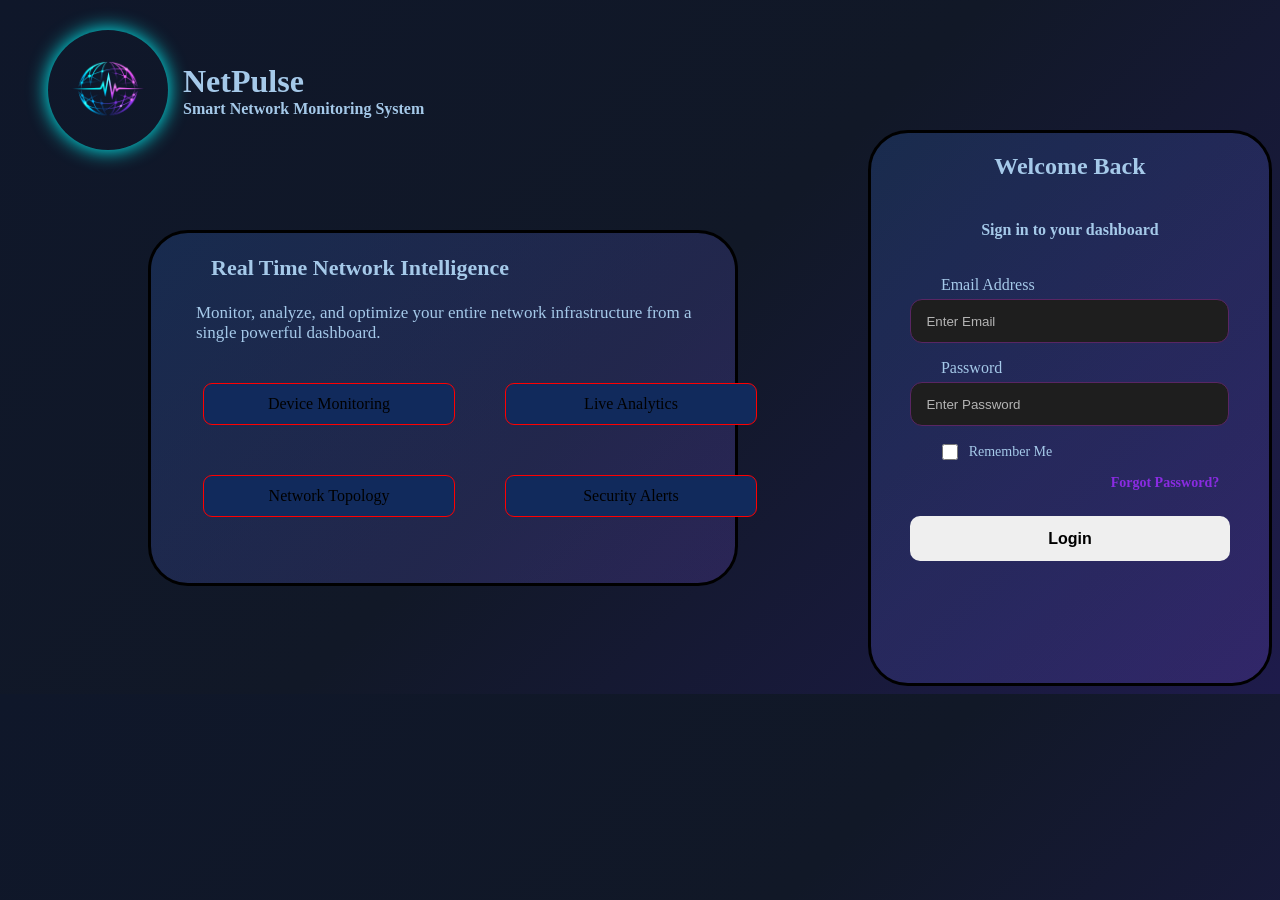
==== index.html @ 5489e39a "Add files via upload" ====
<!DOCTYPE html>
<html>
    <head>
        <title></title>
        <link rel="stylesheet" href="loginStyle.css">
    </head>
    <body>
        <div class="logo">
            <img src="SNMS.png" alt="NetPulse Logo" class="logoImage">
            <div>
                <h1>NetPulse</h1>
                <h4>Smart Network Monitoring System</h4>
            </div>
          
        </div>
        <div class="mainContainer">
                <div  class="intro">
                    <h3 class="headDeclaration">Real Time Network Intelligence</h3>
                    <h6 class="declaration">Monitor, analyze, and optimize your entire network infrastructure from a <br>single powerful dashboard.</h6>
                    <div class="features">
                        <div class="box">
                        Device Monitoring
                    </div>
                    <div class="box">
                        Live Analytics
                    </div>
                    <div class="box">
                        Network Topology
                    </div>
                    <div class="box">
                        Security Alerts
                    </div>
                 </div>
                  </div>
                 <div class="loginbox">
                    <h2>Welcome Back</h2>
                    <h4>Sign in to your dashboard</h4>
                    <p>Email Address</p>
                     <input type="email" placeholder="Enter Email" class="email">
                    <p>Password</p>
                     <input type="password" placeholder="Enter Password" class="password">
                     <div class="rememberSection">
                        <input type="checkbox" id="remember">

                        <label for="remember">Remember Me</label>
                    </div>
                     <a href="#" class="forgotPassword">Forgot Password?</a>
                     <button class="login" onclick="window.location.href='dashboard.html'">Login</button>                
        </div>
        </div>
        <script src=""></script>
    </body>
</html>
---- loginStyle.css ----
body{
                background: linear-gradient(
                    135deg,
                    #0f172a,
                    #111827,
                    #1e1b4b
                );
            }
            .intro{
                display: flex;
                flex-direction: column;
                background: linear-gradient(
                135deg,
                rgba(59,130,246,0.18),
                rgba(139,92,246,0.18)
            );
                width: 660px;
                height: 350px;
                align-items: flex-start;
                border: 3px solid black;
                border-radius: 40px;
                margin-left: 70px;
                margin-top: -100px;
            }
                    .logo h1,
            .logo h4{
                margin: 0;
            }
            .headDeclaration{
                margin-left: 60px;
                font-size: 22px;
            }
            .declaration{
                margin-left: 45px;
                font-size: 17px;
                margin-top: 0px;
                font-weight: normal;
            }
            .features{
                display: grid;
                grid-template-columns: 1fr 1fr;
                gap: 50px;
                width: 450px;
                margin-left: 52px;
            }
            .box{
                background-color: rgb(17, 42, 92);
                height:40px;
                width: 250px;
                text-align: center;
                align-content: center;
                border: 1px solid red;
                border-radius: 9px;
            }
            .logo{
                display: flex;
                align-items: center;
                gap: 15px;
                margin-top: 30px;
                margin-left: 40px;
            }
            .mainContainer{
                display: flex;
                gap:60px;
                align-items: center;
                margin-left: 70px;
                margin-top: 80px;
            }
            .loginbox{
                display: flex;
                flex-direction: column;
                 background: linear-gradient(
                    135deg,
                    rgba(59,130,246,0.18),
                    rgba(139,92,246,0.18)
                );
                width: 450px;
                height: 550px;
                align-items: center;
                border: 3px solid black;
                border-radius: 40px;
                margin-left: 70px;
                margin-top: -100px;
            }
            .email{
                height: 40px;
                width: 300px;
                 border: 1px solid rgb(89, 38, 99);
                border-radius: 12px;
                background-color: black;
                padding-left: 15px;
            }
            .password{
                height: 40px;
                width: 300px;
                border: 1px solid rgb(89, 38, 99);
                border-radius: 12px;
                background-color: black;
                padding-left: 15px;
            }
            .loginbox input{
                color: rgb(176, 201, 227);
                background-color: #1e1e1e;
                border: 1px solid rgb(89, 38, 99);
            }
            .loginbox p{
                align-self: flex-start;
                margin-left: 70px;
                margin-bottom: 5px;
            }
            .login{
                margin-top: 25px;
                height: 45px;
                width: 320px;
                border: none;
                border-radius: 10px;
                font-size: 16px;
                font-weight: bold;
                cursor: pointer;
                transition: 0.3s;
            }
            input::placeholder{
                color: rgb(180,180,180);
            }
            .login:hover{
                transform: scale(1.03);
                background-color: rgb(118, 43, 188);
            }
            .logoImage{
                width: 120px;
                height: 120px;
                box-shadow: 0px 0px 20px cyan;
                border-radius: 50%;
            }
            .forgotPassword{
                margin-top: 12px;
                margin-left: 190px;

                text-decoration: none;
                color: blueviolet;

                font-size: 14px;
                font-weight: bold;
            }
            .forgotPassword:hover{
                text-decoration: underline;
            }
            .rememberSection{
                display: flex;
                align-items: center;

                gap: 8px;

                margin-top: 15px;
                margin-right: 150px;
            }
            .rememberSection input{
                width: 16px;
                height: 16px;

                cursor: pointer;
            }
            .rememberSection label{
                font-size: 14px;
            }
            h1,h2,h3,h4,h5,h6,p,label,a{
    color: rgb(165, 201, 233);
}
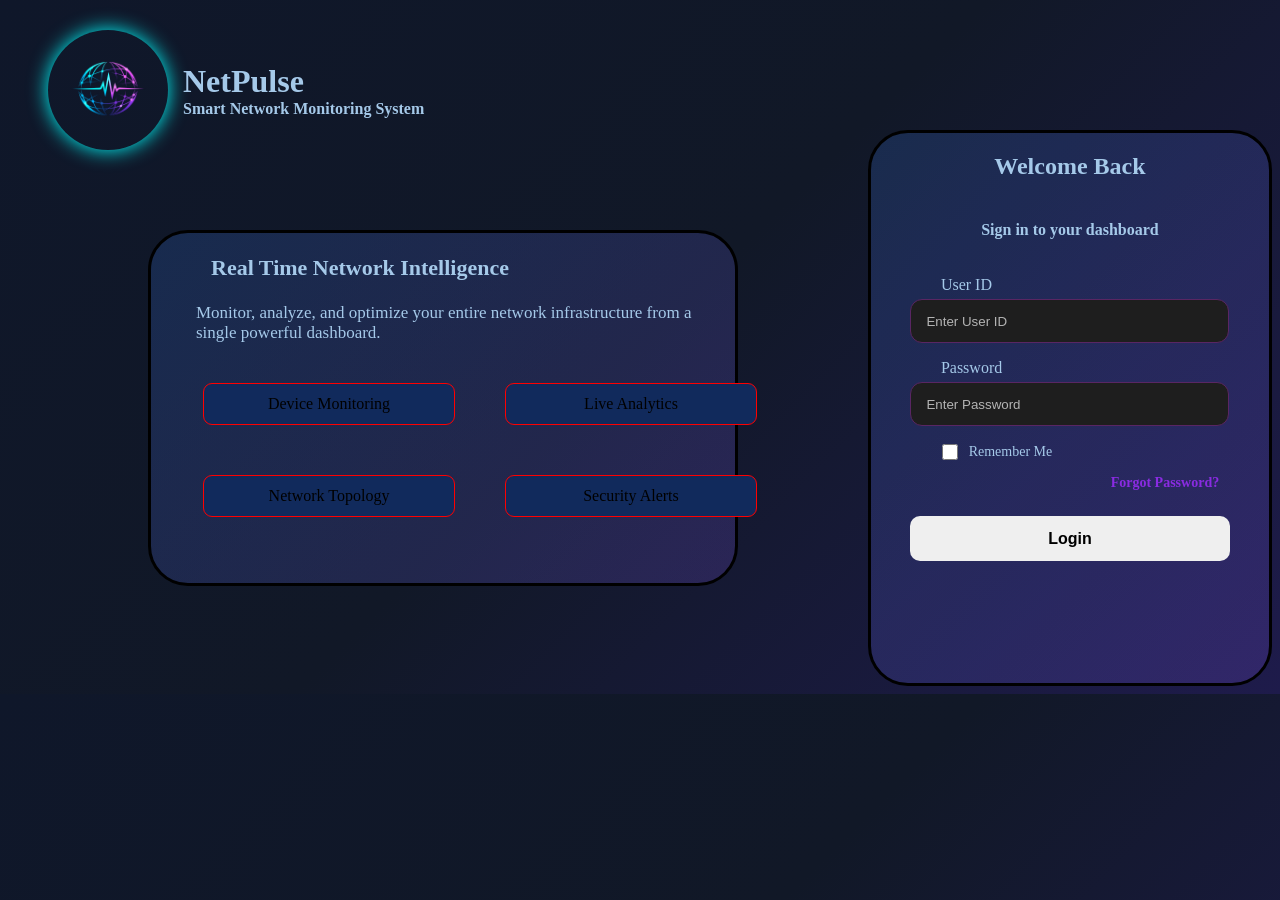
==== commit cfe2777d: "Initial commit" ====
--- a/index.html
+++ b/index.html
@@ -1,53 +1,53 @@
-<!DOCTYPE html>
-<html>
-    <head>
-        <title></title>
-        <link rel="stylesheet" href="loginStyle.css">
-    </head>
-    <body>
-        <div class="logo">
-            <img src="SNMS.png" alt="NetPulse Logo" class="logoImage">
-            <div>
-                <h1>NetPulse</h1>
-                <h4>Smart Network Monitoring System</h4>
-            </div>
-          
-        </div>
-        <div class="mainContainer">
-                <div  class="intro">
-                    <h3 class="headDeclaration">Real Time Network Intelligence</h3>
-                    <h6 class="declaration">Monitor, analyze, and optimize your entire network infrastructure from a <br>single powerful dashboard.</h6>
-                    <div class="features">
-                        <div class="box">
-                        Device Monitoring
-                    </div>
-                    <div class="box">
-                        Live Analytics
-                    </div>
-                    <div class="box">
-                        Network Topology
-                    </div>
-                    <div class="box">
-                        Security Alerts
-                    </div>
-                 </div>
-                  </div>
-                 <div class="loginbox">
-                    <h2>Welcome Back</h2>
-                    <h4>Sign in to your dashboard</h4>
-                    <p>Email Address</p>
-                     <input type="email" placeholder="Enter Email" class="email">
-                    <p>Password</p>
-                     <input type="password" placeholder="Enter Password" class="password">
-                     <div class="rememberSection">
-                        <input type="checkbox" id="remember">
-
-                        <label for="remember">Remember Me</label>
-                    </div>
-                     <a href="#" class="forgotPassword">Forgot Password?</a>
-                     <button class="login" onclick="window.location.href='dashboard.html'">Login</button>                
-        </div>
-        </div>
-        <script src=""></script>
-    </body>
+<!DOCTYPE html>
+<html>
+    <head>
+        <title></title>
+        <link rel="stylesheet" href="loginStyle.css">
+    </head>
+    <body>
+        <div class="logo">
+            <img src="SNMS.png" alt="NetPulse Logo" class="logoImage">
+            <div>
+                <h1>NetPulse</h1>
+                <h4>Smart Network Monitoring System</h4>
+            </div>
+          
+        </div>
+        <div class="mainContainer">
+                <div  class="intro">
+                    <h3 class="headDeclaration">Real Time Network Intelligence</h3>
+                    <h6 class="declaration">Monitor, analyze, and optimize your entire network infrastructure from a <br>single powerful dashboard.</h6>
+                    <div class="features">
+                        <div class="box">
+                        Device Monitoring
+                    </div>
+                    <div class="box">
+                        Live Analytics
+                    </div>
+                    <div class="box">
+                        Network Topology
+                    </div>
+                    <div class="box">
+                        Security Alerts
+                    </div>
+                 </div>
+                  </div>
+                 <div class="loginbox">
+                    <h2>Welcome Back</h2>
+                    <h4>Sign in to your dashboard</h4>
+                    <p>User ID</p>
+                     <input type="email" placeholder="Enter User ID" class="email" id="email">
+                    <p>Password</p>
+                     <input type="password" placeholder="Enter Password" class="password" id="password">
+                     <div class="rememberSection">
+                        <input type="checkbox" id="remember">
+
+                        <label for="remember">Remember Me</label>
+                    </div>
+                     <a href="#" class="forgotPassword">Forgot Password?</a>
+                     <button class="login" id="loginBtn">Login</button>                
+        </div>
+        </div>
+        <script src="loginStyle.js"></script>
+    </body>
 </html>
--- a/loginStyle.css
+++ b/loginStyle.css
@@ -1,168 +1,168 @@
- body{
-                background: linear-gradient(
-                    135deg,
-                    #0f172a,
-                    #111827,
-                    #1e1b4b
-                );
-            }
-            .intro{
-                display: flex;
-                flex-direction: column;
-                background: linear-gradient(
-                135deg,
-                rgba(59,130,246,0.18),
-                rgba(139,92,246,0.18)
-            );
-                width: 660px;
-                height: 350px;
-                align-items: flex-start;
-                border: 3px solid black;
-                border-radius: 40px;
-                margin-left: 70px;
-                margin-top: -100px;
-            }
-                    .logo h1,
-            .logo h4{
-                margin: 0;
-            }
-            .headDeclaration{
-                margin-left: 60px;
-                font-size: 22px;
-            }
-            .declaration{
-                margin-left: 45px;
-                font-size: 17px;
-                margin-top: 0px;
-                font-weight: normal;
-            }
-            .features{
-                display: grid;
-                grid-template-columns: 1fr 1fr;
-                gap: 50px;
-                width: 450px;
-                margin-left: 52px;
-            }
-            .box{
-                background-color: rgb(17, 42, 92);
-                height:40px;
-                width: 250px;
-                text-align: center;
-                align-content: center;
-                border: 1px solid red;
-                border-radius: 9px;
-            }
-            .logo{
-                display: flex;
-                align-items: center;
-                gap: 15px;
-                margin-top: 30px;
-                margin-left: 40px;
-            }
-            .mainContainer{
-                display: flex;
-                gap:60px;
-                align-items: center;
-                margin-left: 70px;
-                margin-top: 80px;
-            }
-            .loginbox{
-                display: flex;
-                flex-direction: column;
-                 background: linear-gradient(
-                    135deg,
-                    rgba(59,130,246,0.18),
-                    rgba(139,92,246,0.18)
-                );
-                width: 450px;
-                height: 550px;
-                align-items: center;
-                border: 3px solid black;
-                border-radius: 40px;
-                margin-left: 70px;
-                margin-top: -100px;
-            }
-            .email{
-                height: 40px;
-                width: 300px;
-                 border: 1px solid rgb(89, 38, 99);
-                border-radius: 12px;
-                background-color: black;
-                padding-left: 15px;
-            }
-            .password{
-                height: 40px;
-                width: 300px;
-                border: 1px solid rgb(89, 38, 99);
-                border-radius: 12px;
-                background-color: black;
-                padding-left: 15px;
-            }
-            .loginbox input{
-                color: rgb(176, 201, 227);
-                background-color: #1e1e1e;
-                border: 1px solid rgb(89, 38, 99);
-            }
-            .loginbox p{
-                align-self: flex-start;
-                margin-left: 70px;
-                margin-bottom: 5px;
-            }
-            .login{
-                margin-top: 25px;
-                height: 45px;
-                width: 320px;
-                border: none;
-                border-radius: 10px;
-                font-size: 16px;
-                font-weight: bold;
-                cursor: pointer;
-                transition: 0.3s;
-            }
-            input::placeholder{
-                color: rgb(180,180,180);
-            }
-            .login:hover{
-                transform: scale(1.03);
-                background-color: rgb(118, 43, 188);
-            }
-            .logoImage{
-                width: 120px;
-                height: 120px;
-                box-shadow: 0px 0px 20px cyan;
-                border-radius: 50%;
-            }
-            .forgotPassword{
-                margin-top: 12px;
-                margin-left: 190px;
-
-                text-decoration: none;
-                color: blueviolet;
-
-                font-size: 14px;
-                font-weight: bold;
-            }
-            .forgotPassword:hover{
-                text-decoration: underline;
-            }
-            .rememberSection{
-                display: flex;
-                align-items: center;
-
-                gap: 8px;
-
-                margin-top: 15px;
-                margin-right: 150px;
-            }
-            .rememberSection input{
-                width: 16px;
-                height: 16px;
-
-                cursor: pointer;
-            }
-            .rememberSection label{
-                font-size: 14px;
-            }
-            h1,h2,h3,h4,h5,h6,p,label,a{
-    color: rgb(165, 201, 233);
+ body{
+                background: linear-gradient(
+                    135deg,
+                    #0f172a,
+                    #111827,
+                    #1e1b4b
+                );
+            }
+            .intro{
+                display: flex;
+                flex-direction: column;
+                background: linear-gradient(
+                135deg,
+                rgba(59,130,246,0.18),
+                rgba(139,92,246,0.18)
+            );
+                width: 660px;
+                height: 350px;
+                align-items: flex-start;
+                border: 3px solid black;
+                border-radius: 40px;
+                margin-left: 70px;
+                margin-top: -100px;
+            }
+                    .logo h1,
+            .logo h4{
+                margin: 0;
+            }
+            .headDeclaration{
+                margin-left: 60px;
+                font-size: 22px;
+            }
+            .declaration{
+                margin-left: 45px;
+                font-size: 17px;
+                margin-top: 0px;
+                font-weight: normal;
+            }
+            .features{
+                display: grid;
+                grid-template-columns: 1fr 1fr;
+                gap: 50px;
+                width: 450px;
+                margin-left: 52px;
+            }
+            .box{
+                background-color: rgb(17, 42, 92);
+                height:40px;
+                width: 250px;
+                text-align: center;
+                align-content: center;
+                border: 1px solid red;
+                border-radius: 9px;
+            }
+            .logo{
+                display: flex;
+                align-items: center;
+                gap: 15px;
+                margin-top: 30px;
+                margin-left: 40px;
+            }
+            .mainContainer{
+                display: flex;
+                gap:60px;
+                align-items: center;
+                margin-left: 70px;
+                margin-top: 80px;
+            }
+            .loginbox{
+                display: flex;
+                flex-direction: column;
+                 background: linear-gradient(
+                    135deg,
+                    rgba(59,130,246,0.18),
+                    rgba(139,92,246,0.18)
+                );
+                width: 450px;
+                height: 550px;
+                align-items: center;
+                border: 3px solid black;
+                border-radius: 40px;
+                margin-left: 70px;
+                margin-top: -100px;
+            }
+            .email{
+                height: 40px;
+                width: 300px;
+                 border: 1px solid rgb(89, 38, 99);
+                border-radius: 12px;
+                background-color: black;
+                padding-left: 15px;
+            }
+            .password{
+                height: 40px;
+                width: 300px;
+                border: 1px solid rgb(89, 38, 99);
+                border-radius: 12px;
+                background-color: black;
+                padding-left: 15px;
+            }
+            .loginbox input{
+                color: rgb(176, 201, 227);
+                background-color: #1e1e1e;
+                border: 1px solid rgb(89, 38, 99);
+            }
+            .loginbox p{
+                align-self: flex-start;
+                margin-left: 70px;
+                margin-bottom: 5px;
+            }
+            .login{
+                margin-top: 25px;
+                height: 45px;
+                width: 320px;
+                border: none;
+                border-radius: 10px;
+                font-size: 16px;
+                font-weight: bold;
+                cursor: pointer;
+                transition: 0.3s;
+            }
+            input::placeholder{
+                color: rgb(180,180,180);
+            }
+            .login:hover{
+                transform: scale(1.03);
+                background-color: rgb(118, 43, 188);
+            }
+            .logoImage{
+                width: 120px;
+                height: 120px;
+                box-shadow: 0px 0px 20px cyan;
+                border-radius: 50%;
+            }
+            .forgotPassword{
+                margin-top: 12px;
+                margin-left: 190px;
+
+                text-decoration: none;
+                color: blueviolet;
+
+                font-size: 14px;
+                font-weight: bold;
+            }
+            .forgotPassword:hover{
+                text-decoration: underline;
+            }
+            .rememberSection{
+                display: flex;
+                align-items: center;
+
+                gap: 8px;
+
+                margin-top: 15px;
+                margin-right: 150px;
+            }
+            .rememberSection input{
+                width: 16px;
+                height: 16px;
+
+                cursor: pointer;
+            }
+            .rememberSection label{
+                font-size: 14px;
+            }
+            h1,h2,h3,h4,h5,h6,p,label,a{
+    color: rgb(165, 201, 233);
 }
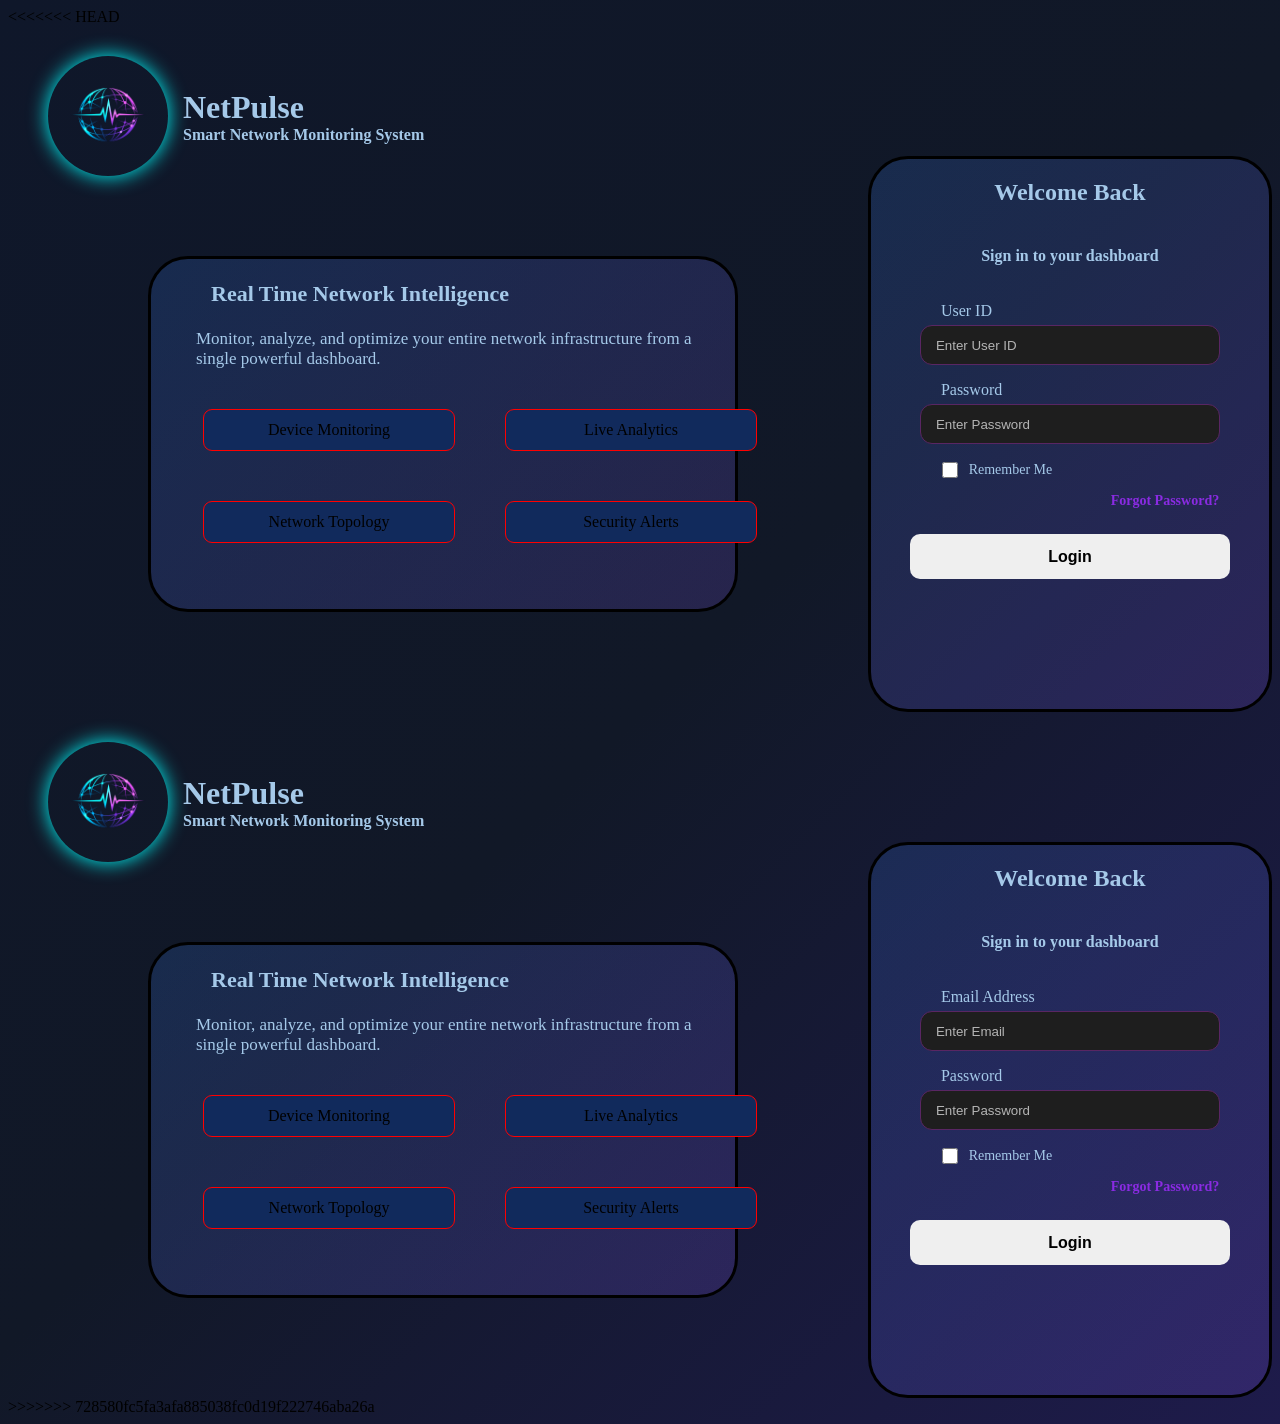
==== commit dd4a19b7: "Resolved merge conflict" ====
--- a/index.html
+++ b/index.html
@@ -1,3 +1,4 @@
+<<<<<<< HEAD
 <!DOCTYPE html>
 <html>
     <head>
@@ -50,4 +51,57 @@
         </div>
         <script src="loginStyle.js"></script>
     </body>
+<!DOCTYPE html>
+<html>
+    <head>
+        <title></title>
+        <link rel="stylesheet" href="loginStyle.css">
+    </head>
+    <body>
+        <div class="logo">
+            <img src="SNMS.png" alt="NetPulse Logo" class="logoImage">
+            <div>
+                <h1>NetPulse</h1>
+                <h4>Smart Network Monitoring System</h4>
+            </div>
+          
+        </div>
+        <div class="mainContainer">
+                <div  class="intro">
+                    <h3 class="headDeclaration">Real Time Network Intelligence</h3>
+                    <h6 class="declaration">Monitor, analyze, and optimize your entire network infrastructure from a <br>single powerful dashboard.</h6>
+                    <div class="features">
+                        <div class="box">
+                        Device Monitoring
+                    </div>
+                    <div class="box">
+                        Live Analytics
+                    </div>
+                    <div class="box">
+                        Network Topology
+                    </div>
+                    <div class="box">
+                        Security Alerts
+                    </div>
+                 </div>
+                  </div>
+                 <div class="loginbox">
+                    <h2>Welcome Back</h2>
+                    <h4>Sign in to your dashboard</h4>
+                    <p>Email Address</p>
+                     <input type="email" placeholder="Enter Email" class="email">
+                    <p>Password</p>
+                     <input type="password" placeholder="Enter Password" class="password">
+                     <div class="rememberSection">
+                        <input type="checkbox" id="remember">
+
+                        <label for="remember">Remember Me</label>
+                    </div>
+                     <a href="#" class="forgotPassword">Forgot Password?</a>
+                     <button class="login" onclick="window.location.href='dashboard.html'">Login</button>                
+        </div>
+        </div>
+        <script src=""></script>
+    </body>
+>>>>>>> 728580fc5fa3afa885038fc0d19f222746aba26a
 </html>
--- a/loginStyle.css
+++ b/loginStyle.css
@@ -1,3 +1,4 @@
+
  body{
                 background: linear-gradient(
                     135deg,
@@ -165,4 +166,172 @@
             }
             h1,h2,h3,h4,h5,h6,p,label,a{
     color: rgb(165, 201, 233);
+ body{
+                background: linear-gradient(
+                    135deg,
+                    #0f172a,
+                    #111827,
+                    #1e1b4b
+                );
+            }
+            .intro{
+                display: flex;
+                flex-direction: column;
+                background: linear-gradient(
+                135deg,
+                rgba(59,130,246,0.18),
+                rgba(139,92,246,0.18)
+            );
+                width: 660px;
+                height: 350px;
+                align-items: flex-start;
+                border: 3px solid black;
+                border-radius: 40px;
+                margin-left: 70px;
+                margin-top: -100px;
+            }
+                    .logo h1,
+            .logo h4{
+                margin: 0;
+            }
+            .headDeclaration{
+                margin-left: 60px;
+                font-size: 22px;
+            }
+            .declaration{
+                margin-left: 45px;
+                font-size: 17px;
+                margin-top: 0px;
+                font-weight: normal;
+            }
+            .features{
+                display: grid;
+                grid-template-columns: 1fr 1fr;
+                gap: 50px;
+                width: 450px;
+                margin-left: 52px;
+            }
+            .box{
+                background-color: rgb(17, 42, 92);
+                height:40px;
+                width: 250px;
+                text-align: center;
+                align-content: center;
+                border: 1px solid red;
+                border-radius: 9px;
+            }
+            .logo{
+                display: flex;
+                align-items: center;
+                gap: 15px;
+                margin-top: 30px;
+                margin-left: 40px;
+            }
+            .mainContainer{
+                display: flex;
+                gap:60px;
+                align-items: center;
+                margin-left: 70px;
+                margin-top: 80px;
+            }
+            .loginbox{
+                display: flex;
+                flex-direction: column;
+                 background: linear-gradient(
+                    135deg,
+                    rgba(59,130,246,0.18),
+                    rgba(139,92,246,0.18)
+                );
+                width: 450px;
+                height: 550px;
+                align-items: center;
+                border: 3px solid black;
+                border-radius: 40px;
+                margin-left: 70px;
+                margin-top: -100px;
+            }
+            .email{
+                height: 40px;
+                width: 300px;
+                 border: 1px solid rgb(89, 38, 99);
+                border-radius: 12px;
+                background-color: black;
+                padding-left: 15px;
+            }
+            .password{
+                height: 40px;
+                width: 300px;
+                border: 1px solid rgb(89, 38, 99);
+                border-radius: 12px;
+                background-color: black;
+                padding-left: 15px;
+            }
+            .loginbox input{
+                color: rgb(176, 201, 227);
+                background-color: #1e1e1e;
+                border: 1px solid rgb(89, 38, 99);
+            }
+            .loginbox p{
+                align-self: flex-start;
+                margin-left: 70px;
+                margin-bottom: 5px;
+            }
+            .login{
+                margin-top: 25px;
+                height: 45px;
+                width: 320px;
+                border: none;
+                border-radius: 10px;
+                font-size: 16px;
+                font-weight: bold;
+                cursor: pointer;
+                transition: 0.3s;
+            }
+            input::placeholder{
+                color: rgb(180,180,180);
+            }
+            .login:hover{
+                transform: scale(1.03);
+                background-color: rgb(118, 43, 188);
+            }
+            .logoImage{
+                width: 120px;
+                height: 120px;
+                box-shadow: 0px 0px 20px cyan;
+                border-radius: 50%;
+            }
+            .forgotPassword{
+                margin-top: 12px;
+                margin-left: 190px;
+
+                text-decoration: none;
+                color: blueviolet;
+
+                font-size: 14px;
+                font-weight: bold;
+            }
+            .forgotPassword:hover{
+                text-decoration: underline;
+            }
+            .rememberSection{
+                display: flex;
+                align-items: center;
+
+                gap: 8px;
+
+                margin-top: 15px;
+                margin-right: 150px;
+            }
+            .rememberSection input{
+                width: 16px;
+                height: 16px;
+
+                cursor: pointer;
+            }
+            .rememberSection label{
+                font-size: 14px;
+            }
+            h1,h2,h3,h4,h5,h6,p,label,a{
+    color: rgb(165, 201, 233);
+            }
 }
--- a/loginStyle.css
+++ b/loginStyle.css
@@ -1,3 +1,4 @@
+
  body{
                 background: linear-gradient(
                     135deg,
@@ -165,4 +166,172 @@
             }
             h1,h2,h3,h4,h5,h6,p,label,a{
     color: rgb(165, 201, 233);
+ body{
+                background: linear-gradient(
+                    135deg,
+                    #0f172a,
+                    #111827,
+                    #1e1b4b
+                );
+            }
+            .intro{
+                display: flex;
+                flex-direction: column;
+                background: linear-gradient(
+                135deg,
+                rgba(59,130,246,0.18),
+                rgba(139,92,246,0.18)
+            );
+                width: 660px;
+                height: 350px;
+                align-items: flex-start;
+                border: 3px solid black;
+                border-radius: 40px;
+                margin-left: 70px;
+                margin-top: -100px;
+            }
+                    .logo h1,
+            .logo h4{
+                margin: 0;
+            }
+            .headDeclaration{
+                margin-left: 60px;
+                font-size: 22px;
+            }
+            .declaration{
+                margin-left: 45px;
+                font-size: 17px;
+                margin-top: 0px;
+                font-weight: normal;
+            }
+            .features{
+                display: grid;
+                grid-template-columns: 1fr 1fr;
+                gap: 50px;
+                width: 450px;
+                margin-left: 52px;
+            }
+            .box{
+                background-color: rgb(17, 42, 92);
+                height:40px;
+                width: 250px;
+                text-align: center;
+                align-content: center;
+                border: 1px solid red;
+                border-radius: 9px;
+            }
+            .logo{
+                display: flex;
+                align-items: center;
+                gap: 15px;
+                margin-top: 30px;
+                margin-left: 40px;
+            }
+            .mainContainer{
+                display: flex;
+                gap:60px;
+                align-items: center;
+                margin-left: 70px;
+                margin-top: 80px;
+            }
+            .loginbox{
+                display: flex;
+                flex-direction: column;
+                 background: linear-gradient(
+                    135deg,
+                    rgba(59,130,246,0.18),
+                    rgba(139,92,246,0.18)
+                );
+                width: 450px;
+                height: 550px;
+                align-items: center;
+                border: 3px solid black;
+                border-radius: 40px;
+                margin-left: 70px;
+                margin-top: -100px;
+            }
+            .email{
+                height: 40px;
+                width: 300px;
+                 border: 1px solid rgb(89, 38, 99);
+                border-radius: 12px;
+                background-color: black;
+                padding-left: 15px;
+            }
+            .password{
+                height: 40px;
+                width: 300px;
+                border: 1px solid rgb(89, 38, 99);
+                border-radius: 12px;
+                background-color: black;
+                padding-left: 15px;
+            }
+            .loginbox input{
+                color: rgb(176, 201, 227);
+                background-color: #1e1e1e;
+                border: 1px solid rgb(89, 38, 99);
+            }
+            .loginbox p{
+                align-self: flex-start;
+                margin-left: 70px;
+                margin-bottom: 5px;
+            }
+            .login{
+                margin-top: 25px;
+                height: 45px;
+                width: 320px;
+                border: none;
+                border-radius: 10px;
+                font-size: 16px;
+                font-weight: bold;
+                cursor: pointer;
+                transition: 0.3s;
+            }
+            input::placeholder{
+                color: rgb(180,180,180);
+            }
+            .login:hover{
+                transform: scale(1.03);
+                background-color: rgb(118, 43, 188);
+            }
+            .logoImage{
+                width: 120px;
+                height: 120px;
+                box-shadow: 0px 0px 20px cyan;
+                border-radius: 50%;
+            }
+            .forgotPassword{
+                margin-top: 12px;
+                margin-left: 190px;
+
+                text-decoration: none;
+                color: blueviolet;
+
+                font-size: 14px;
+                font-weight: bold;
+            }
+            .forgotPassword:hover{
+                text-decoration: underline;
+            }
+            .rememberSection{
+                display: flex;
+                align-items: center;
+
+                gap: 8px;
+
+                margin-top: 15px;
+                margin-right: 150px;
+            }
+            .rememberSection input{
+                width: 16px;
+                height: 16px;
+
+                cursor: pointer;
+            }
+            .rememberSection label{
+                font-size: 14px;
+            }
+            h1,h2,h3,h4,h5,h6,p,label,a{
+    color: rgb(165, 201, 233);
+            }
 }
